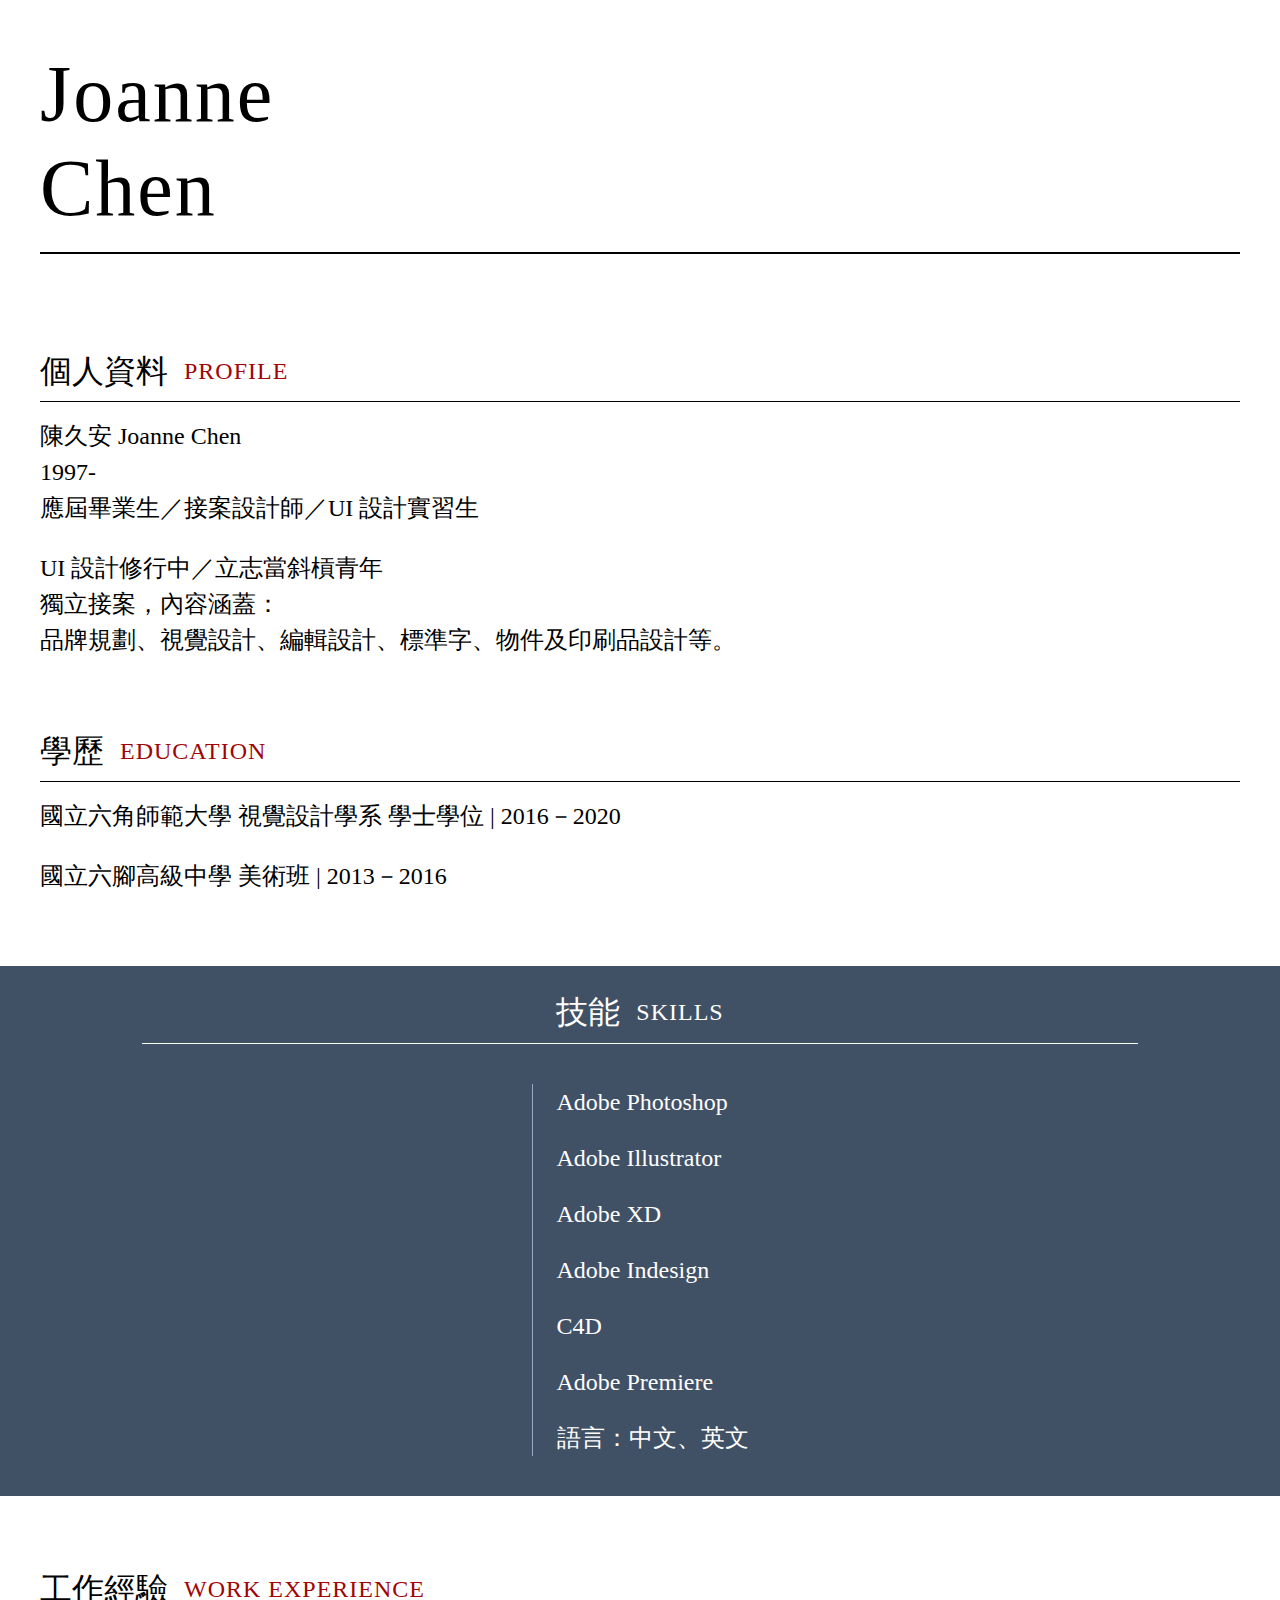
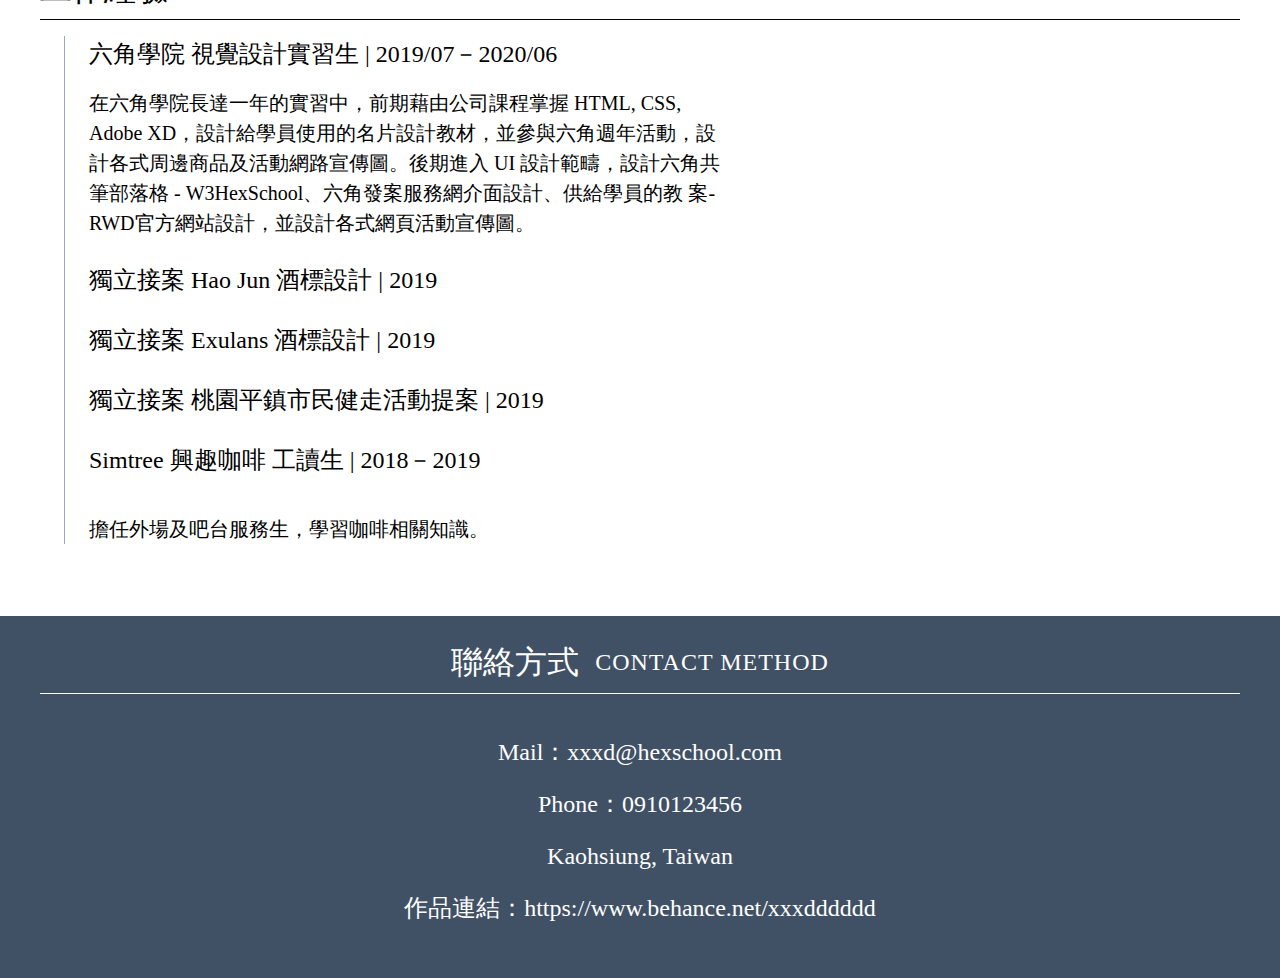
==== Week1/index.html @ 2b84157d "week1" ====
<!DOCTYPE html>
<html lang="en">
<head>
  <meta charset="UTF-8">
  <meta name="viewport" content="width=device-width, initial-scale=1.0">
  <title>Document</title>
  <link rel="stylesheet" href="reset.css">
  <link rel="stylesheet" href="main.css">
</head>
<body>
  <div class="wrap">
    <h1>Joanne<br>Chen</h1>
    <img class="profile-pic" src="https://github.com/hexschool/webLayoutTraining1st/blob/master/week1/photo.png?raw=true" alt="">
    <div class="item">
      <h2 class="item-header">個人資料<span class="en">PROFILE</span></h2>
      <ul class="item-content">
        <li>
          陳久安 Joanne Chen
          <br>1997-
          <br>應屆畢業生／接案設計師／UI 設計實習生
        </li>
        <li>
          UI 設計修行中／立志當斜槓青年
          <br>獨立接案，內容涵蓋：
          <br>品牌規劃、視覺設計、編輯設計、標準字、物件及印刷品設計等。
        </li>
      </ul>
    </div>
    <div class="item">
      <h2 class="item-header">學歷<span class="en">EDUCATION</span></h2>
      <ul class="item-content">
        <li>國立六角師範大學 視覺設計學系 學士學位 | 2016－2020</li>
        <li>國立六腳高級中學 美術班 | 2013－2016</li>
      </ul>
    </div>
  </div>
  <div class="full-background">
    <div class="wrap">
      <div class="skills item">
        <h2 class="item-header">技能<span class="en">SKILLS</span></h2>
        <ul class="item-content">
          <li>Adobe Photoshop</li>
          <li>Adobe Illustrator</li>
          <li>Adobe XD</li>
          <li>Adobe Indesign</li>
          <li>C4D</li>
          <li>Adobe Premiere</li>
          <li>語言：中文、英文</li>
        </ul>
      </div>
    </div>
  </div>
  <div class="wrap">
    <div class="experience item">
      <h2 class="item-header">工作經驗<span class="en">WORK EXPERIENCE</span></h2>
      <ul class="item-content">
        <li>
          <h3>六角學院 視覺設計實習生 | 2019/07－2020/06</h3>
          <img class="logo" src="https://raw.githubusercontent.com/hexschool/webLayoutTraining1st/4baf15e7aa2800a1e312de01435b7dbf6f654843/week1/Group%201.svg" alt="">
          <p class="description">在六角學院長達一年的實習中，前期藉由公司課程掌握 HTML, CSS, Adobe XD，設計給學員使用的名片設計教材，並參與六角週年活動，設計各式周邊商品及活動網路宣傳圖。後期進入 UI 設計範疇，設計六角共筆部落格 - W3HexSchool、六角發案服務網介面設計、供給學員的教 案- RWD官方網站設計，並設計各式網頁活動宣傳圖。</p>
        </li>
        <li>
          <h3>獨立接案 Hao Jun 酒標設計 | 2019</h3>
        </li>
        <li>
          <h3>獨立接案 Exulans 酒標設計 | 2019</h3>
        </li>
        <li>
          <h3>獨立接案 桃園平鎮市民健走活動提案 | 2019</h3>
        </li>
        <li>
          <h3>Simtree 興趣咖啡 工讀生 | 2018－2019</h3>
          <img src="https://github.com/hexschool/webLayoutTraining1st/blob/master/week1/simtree.png?raw=true" alt="">
          <p class="description">擔任外場及吧台服務生，學習咖啡相關知識。</p>
        </li>
      </ul>
    </div>
  </div>
  <div class="last full-background">
    <div class="wrap">
      <div class="contact item">
        <h2 class="item-header">聯絡方式<span class="en">CONTACT METHOD</span></h2>
        <ul class="item-content">
          <li>Mail：<a href="mailto:xxxd@hexschool.com" type="email">xxxd@hexschool.com</a></li>
          <li>Phone：<a href="tel:+886910123456" type="tel">0910123456</a></li>
          <li>Kaohsiung, Taiwan</li>
          <li>作品連結：<a href="https://www.behance.net/xxxdddddd">https://www.behance.net/xxxdddddd</a></li>
          <li class="social-media">
            <a href="#"><img src="https://raw.githubusercontent.com/hexschool/webLayoutTraining1st/4baf15e7aa2800a1e312de01435b7dbf6f654843/week1/facebook.svg" alt=""></a>
            <a href="#"><img src="https://raw.githubusercontent.com/hexschool/webLayoutTraining1st/4baf15e7aa2800a1e312de01435b7dbf6f654843/week1/instagram-alt.svg" alt=""></a>
            <a href="#"><img src="https://raw.githubusercontent.com/hexschool/webLayoutTraining1st/4baf15e7aa2800a1e312de01435b7dbf6f654843/week1/line.svg" alt=""></a>
          </li>
        </ul>
      </div>
    </div>
  </div>
</body>
</html>
---- Week1/main.css ----
*, *:before, *:after {
  box-sizing: border-box;
}

* {
  font-family: "PingFang TC", "SF Pro Text" !important;
}

.wrap {
  width: 1200px;
  margin: 0 auto;
}

h1 {
  font-size: 80px;
  line-height: 94px;
  letter-spacing: 2px;
  border-bottom: 2px solid #000;
  padding-top: 47px;
  padding-bottom: 17px;
}

.profile-pic {
  display: block;
  margin: 48px 0;
}

.item {
  margin-bottom: 72px;
}

.item-header {
  font-size: 32px;
  line-height: 43px;
  padding-bottom: 8px;
  border-bottom: 1px solid #000;
  margin-bottom: 16px;
}

.item-header .en {
  color: #A00404;
  font-size: 24px;
  margin-left: 16px;
  vertical-align: top;
  font-weight: 500;
  letter-spacing: 1px;
}

.item-content {
  font-size: 24px;
  line-height: 36px;
}

.item-content li {
  margin-bottom: 24px;
}

.full-background {
  background: #415165;
  padding-top: 24px;
  padding-bottom: 20px;
  margin-bottom: 72px;
}

.last {
  margin-bottom: 0;
}

.full-background .item {
  color: #ffffff;
  margin: 0 auto;
}

.full-background .skills {
  width: 996px;
}

.full-background .item-header {
  text-align: center;
  border-bottom: 1px solid #ffffff;
  margin-bottom: 40px;
  line-height: 45px;
}

.full-background .item-header .en {
  color: #ffffff;
}

.full-background .skills .item-content {
  font-weight: 300;
  margin: 0 auto;
  width: 217px;
  padding-left: 24px;
  border-left: 1px solid #96A9C4;
}

.full-background .skills .item-content li {
  margin-bottom: 20px;
}

.experience .item-content {
  padding-left: 24px;
  border-left: 1px solid #96A9C4;
  margin-left: 24px;
}

.experience .logo {
  display: block;
  margin: 8px 0;
}

.experience .description {
  font-size: 20px;
  line-height: 30px;
  max-width: 642px;
}


.full-background .contact .item-content {
  font-weight: 300;
  text-align: center;
}

.full-background .contact .item-content li {
  margin-bottom: 16px;
}

.full-background .contact li a {
  text-decoration: none;
  color: #ffffff;
}

.full-background .contact li a:hover {
  text-decoration: underline;
}

.social-media {
  line-height: 0;
  font-size: 0;
}

.social-media a + a {
  margin-left: 24px;
}
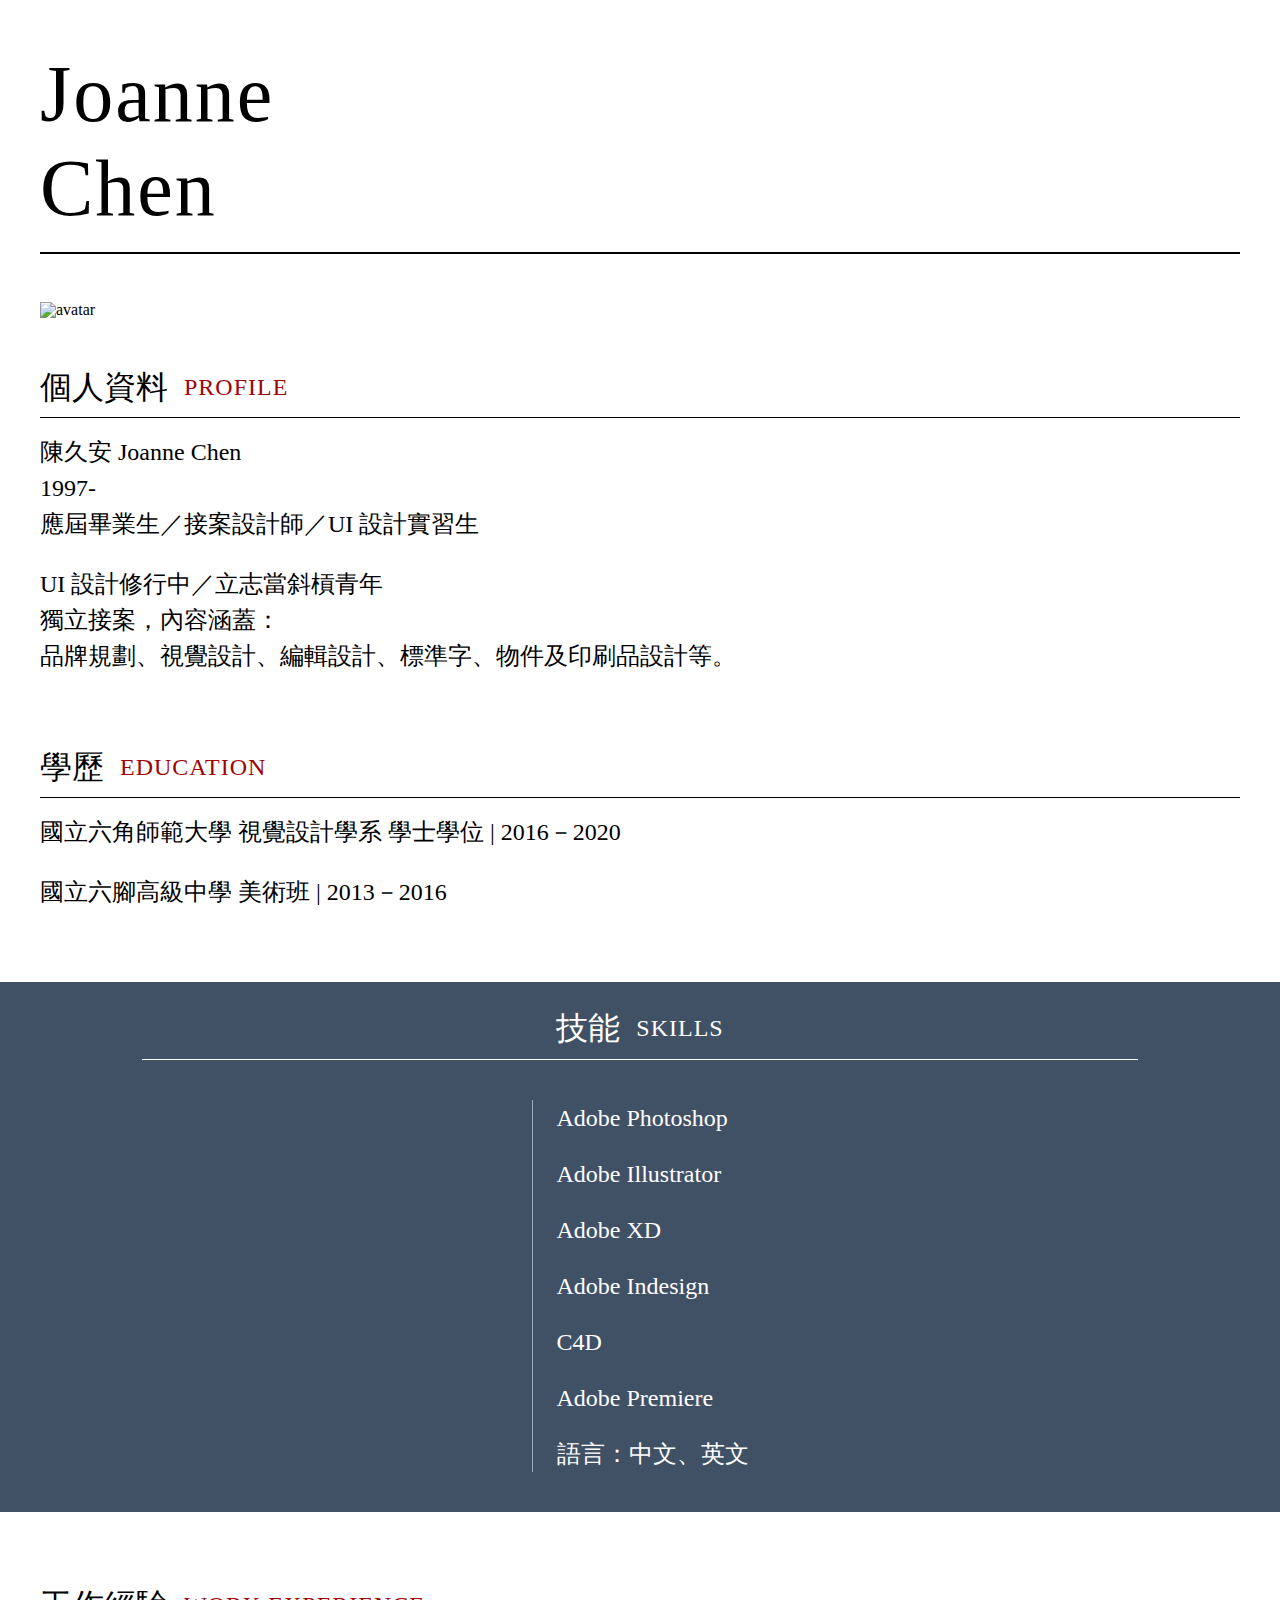
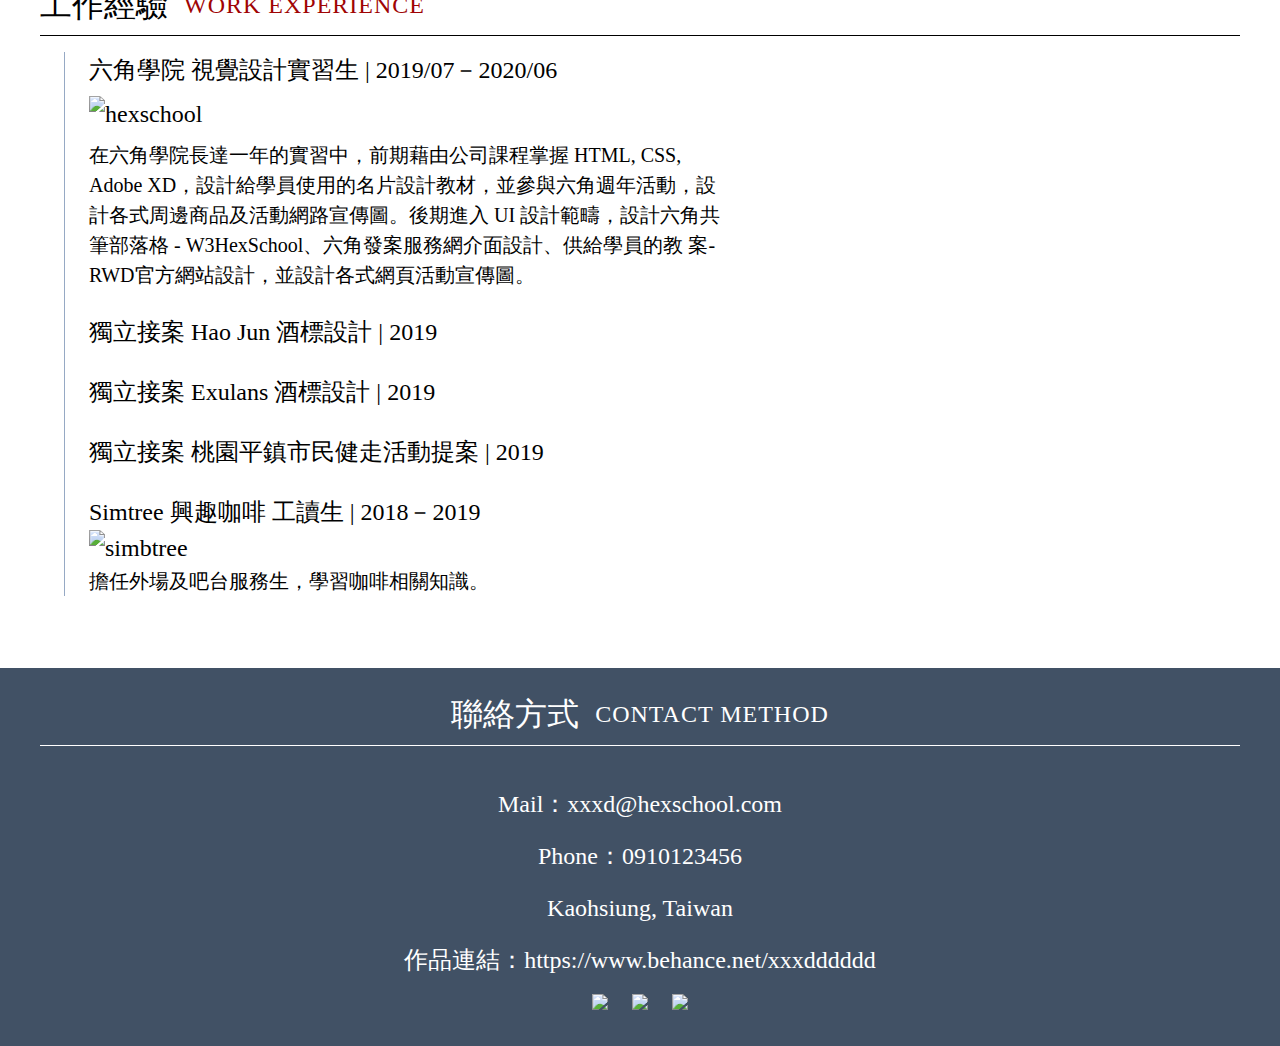
==== commit 0370834c: "add alt content on img" ====
--- a/Week1/index.html
+++ b/Week1/index.html
@@ -10,7 +10,7 @@
 <body>
   <div class="wrap">
     <h1>Joanne<br>Chen</h1>
-    <img class="profile-pic" src="https://github.com/hexschool/webLayoutTraining1st/blob/master/week1/photo.png?raw=true" alt="">
+    <img class="profile-pic" src="https://github.com/hexschool/webLayoutTraining1st/blob/master/week1/photo.png?raw=true" alt="avatar">
     <div class="item">
       <h2 class="item-header">個人資料<span class="en">PROFILE</span></h2>
       <ul class="item-content">
@@ -56,7 +56,7 @@
       <ul class="item-content">
         <li>
           <h3>六角學院 視覺設計實習生 | 2019/07－2020/06</h3>
-          <img class="logo" src="https://raw.githubusercontent.com/hexschool/webLayoutTraining1st/4baf15e7aa2800a1e312de01435b7dbf6f654843/week1/Group%201.svg" alt="">
+          <img class="logo" src="https://raw.githubusercontent.com/hexschool/webLayoutTraining1st/4baf15e7aa2800a1e312de01435b7dbf6f654843/week1/Group%201.svg" alt="hexschool">
           <p class="description">在六角學院長達一年的實習中，前期藉由公司課程掌握 HTML, CSS, Adobe XD，設計給學員使用的名片設計教材，並參與六角週年活動，設計各式周邊商品及活動網路宣傳圖。後期進入 UI 設計範疇，設計六角共筆部落格 - W3HexSchool、六角發案服務網介面設計、供給學員的教 案- RWD官方網站設計，並設計各式網頁活動宣傳圖。</p>
         </li>
         <li>
@@ -70,7 +70,7 @@
         </li>
         <li>
           <h3>Simtree 興趣咖啡 工讀生 | 2018－2019</h3>
-          <img src="https://github.com/hexschool/webLayoutTraining1st/blob/master/week1/simtree.png?raw=true" alt="">
+          <img src="https://github.com/hexschool/webLayoutTraining1st/blob/master/week1/simtree.png?raw=true" alt="simbtree">
           <p class="description">擔任外場及吧台服務生，學習咖啡相關知識。</p>
         </li>
       </ul>
@@ -86,9 +86,9 @@
           <li>Kaohsiung, Taiwan</li>
           <li>作品連結：<a href="https://www.behance.net/xxxdddddd">https://www.behance.net/xxxdddddd</a></li>
           <li class="social-media">
-            <a href="#"><img src="https://raw.githubusercontent.com/hexschool/webLayoutTraining1st/4baf15e7aa2800a1e312de01435b7dbf6f654843/week1/facebook.svg" alt=""></a>
-            <a href="#"><img src="https://raw.githubusercontent.com/hexschool/webLayoutTraining1st/4baf15e7aa2800a1e312de01435b7dbf6f654843/week1/instagram-alt.svg" alt=""></a>
-            <a href="#"><img src="https://raw.githubusercontent.com/hexschool/webLayoutTraining1st/4baf15e7aa2800a1e312de01435b7dbf6f654843/week1/line.svg" alt=""></a>
+            <a href="#"><img src="https://raw.githubusercontent.com/hexschool/webLayoutTraining1st/4baf15e7aa2800a1e312de01435b7dbf6f654843/week1/facebook.svg" alt="facebook"></a>
+            <a href="#"><img src="https://raw.githubusercontent.com/hexschool/webLayoutTraining1st/4baf15e7aa2800a1e312de01435b7dbf6f654843/week1/instagram-alt.svg" alt="instagram"></a>
+            <a href="#"><img src="https://raw.githubusercontent.com/hexschool/webLayoutTraining1st/4baf15e7aa2800a1e312de01435b7dbf6f654843/week1/line.svg" alt="line"></a>
           </li>
         </ul>
       </div>
